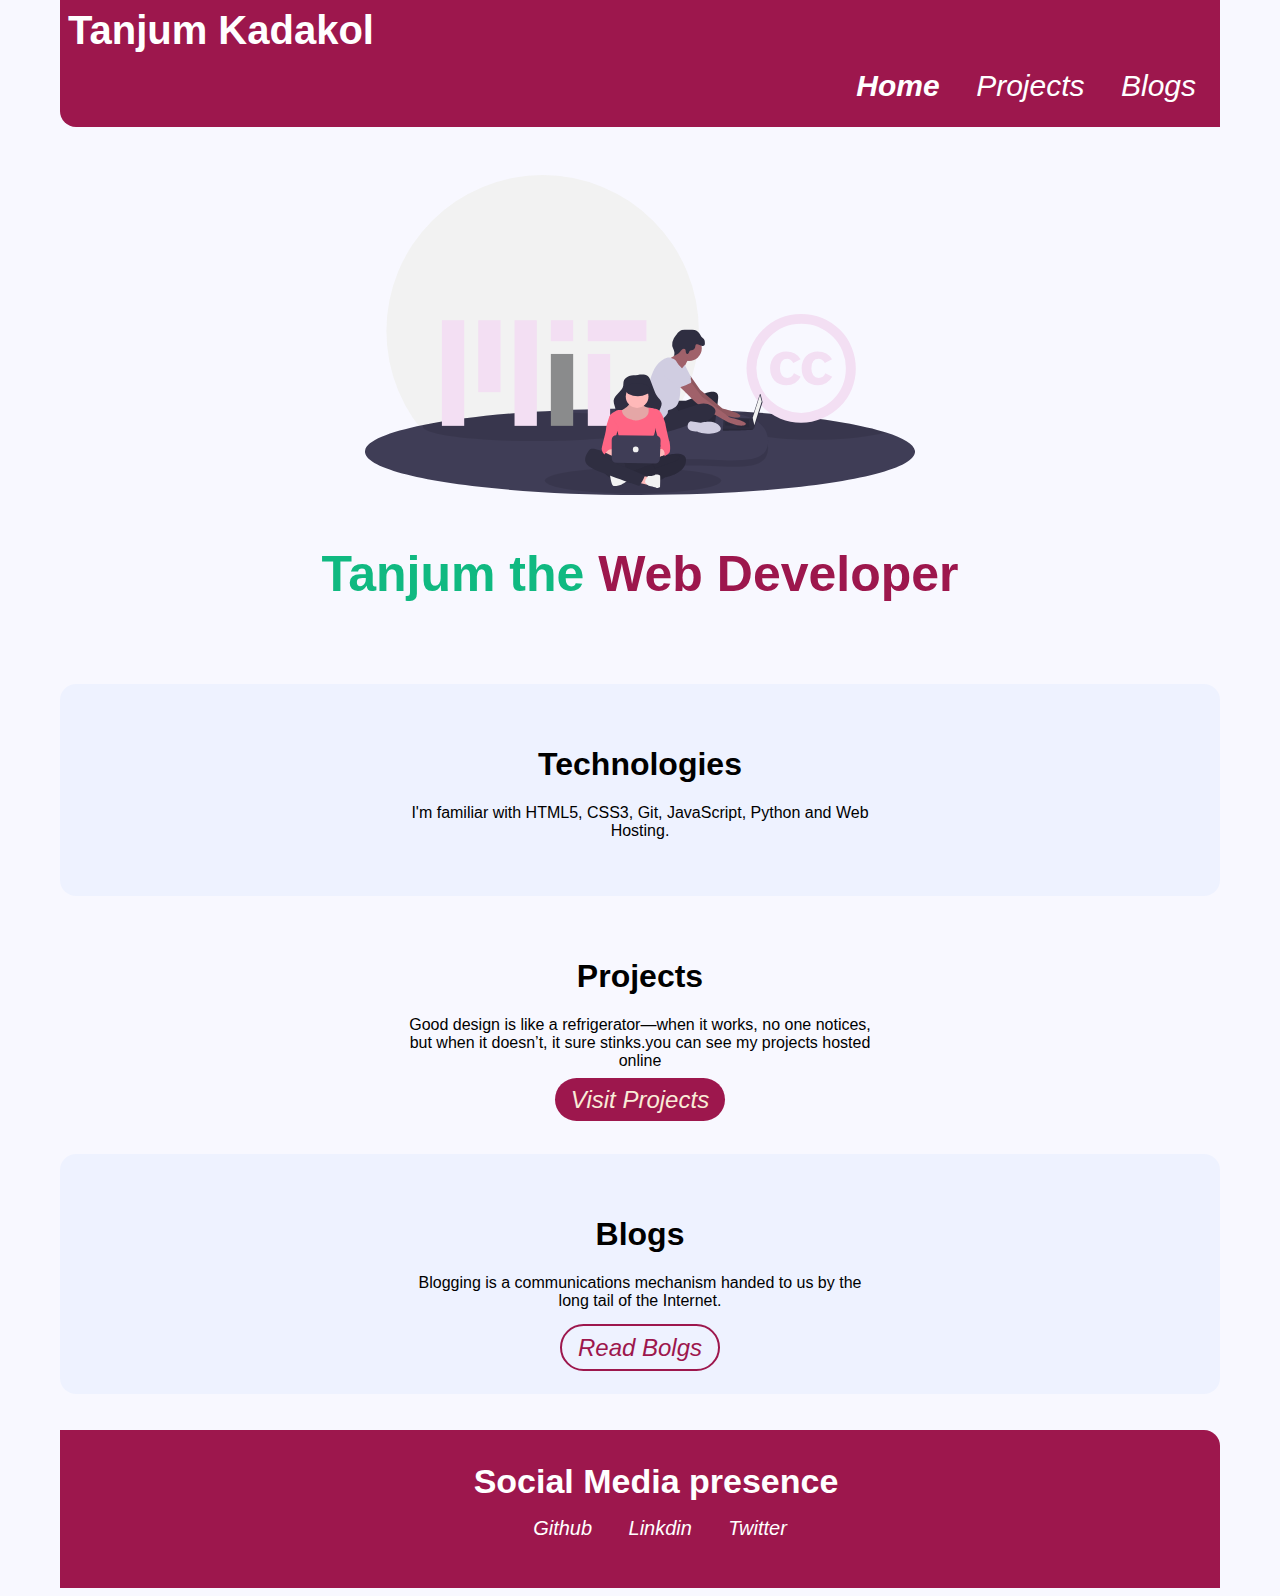
==== index.html @ bb6d300d "doc:added links" ====
<!DOCTYPE html>
<html lang="en">

<head>
    <meta charset="UTF-8">
    <meta http-equiv="X-UA-Compatible" content="IE=edge">
    <meta name="viewport" content="width=device-width, initial-scale=1.0">
    <title>home | kamiyabi</title>
    <link rel="stylesheet" href="styles.css">
</head>

<body>
    <nav class="navigation container">
        <div class="nav-brand">Tanjum Kadakol</div>
        <ul class="list-non-bulit nav-pills">
            <li class="list-item-inline">
                <a class="link link-active" href="/">Home</a>
            </li>
            <li class="list-item-inline">
                <a class="link" href="/projects.html">Projects</a>
            </li>
            <li class="list-item-inline">
                <a class="link" href="/blogs.html">Blogs</a>
            </li>
        </ul>
    </nav>
    <header class="hero">
        <img class="hero-image" src="images/image.svg" alt="image">
        <h1 class="hero-heading">Tanjum the <span class="heading-invot">Web Developer</span> </h1>
    </header>
    <section class="section ow">
        <div class="container container-center">
            <h1>Technologies</h1>
            <p>I'm familiar with HTML5, CSS3, Git, JavaScript, Python and Web Hosting.
            </p>
        </div>

    </section>
    <section class="section">
        <div class="container container-center">
            <h1>Projects</h1>
            <p>Good design is like a refrigerator—when it works, no one notices, but when it doesn’t, it sure stinks.you
                can see my projects hosted online
            </p>
            <center><a class="link link-primary" href="/projects.html">Visit Projects</a></center>
        </div>

    </section>
    <section class="section ow">
        <div class="container container-center">
            <h1>Blogs</h1>
            <p>Blogging is a communications mechanism handed to us by the long tail of the Internet.</p>
        </div>
        <center><a class="link link-secondary" href="/blogs.html">Read Bolgs</a></center>
    </section>
    <br>
    <br>
    <footer class="footer">
        <div class="footer-header">Social Media presence</div>
        <ul class="social-link list-non-bulit">
            <li class="list-item-inline">
                <a class="link" href="https://github.com/Tanjum786">Github</a>
            </li>
            <li class="list-item-inline">
                <a class="link" href="https://www.linkedin.com/in/tanjum-kadakol-665a69225/">Linkdin</a>
            </li>
            <li class="list-item-inline">
                <a class="link" href="/">Twitter</a>
            </li>
        </ul>
    </footer>

</body>

</html>
---- styles.css ----
@import url('https://fonts.googleapis.com/css2?family=EB+Garamond&family=Montagu+Slab:wght@300&family=Source+Serif+Pro:ital,wght@1,300&display=swap');

:root {
    --primary-color: #9D174D;
    --dark-green: #10B981;
    --off-white: #EEF2FF;

}

body {
    background-color: ghostwhite;
    font-family: 'Montserrat', sans-serif;
    margin-top: 0px;
    margin-left: 60px;
    margin-right: 60px;

}

hr {
    margin: 3rem
}

.container {
    padding: 0.5rem 1rem;
}

.container-center {
    max-width: 570px;
    margin: auto;
}

.link:hover {
    color: fuchsia;
}

.link {
    box-sizing: border-box;
    text-decoration: none;
    padding: 0.5rem 1rem;
    font-size: 1.5rem;
    font-style: italic;
}

.link-primary {
    background-color: var(--primary-color);
    border-radius: 1.5rem;
    color: antiquewhite;


}

.link-secondary {
    color: var(--primary-color);
    margin: 6px;
    border-radius: 1.5rem;
    border: 2px solid var(--primary-color);
}

.list-non-bulit {
    list-style: none;
}

.list-item-inline {
    display: inline;
    padding-right: 1rem 0.5rem;
}

.box {
    background-color: var(--off-white);
    padding: 2rem;
    margin: 3rem auto;
    text-align: center;
    border-radius: 1rem;
}

.navigation {
    background-color: var(--primary-color);
    color: white;
    padding: 0.5rem;
    border-bottom-left-radius: 1rem;
}

.navigation .link {
    color: white;
    text-decoration: none;
    font-size: 30px;

}

.navigation .nav-pills {
    text-align: right;
}

.navigation .nav-brand:hover {
    color: var(--dark-green);
}

.navigation .nav-brand {
    font-weight: bold;
    font-size: 40px;
    font-family: 'Montserrat', sans-serif;

}

.navigation .link-active:hover {
    color: var(--dark-green);
}

.navigation .link-active {
    font-weight: bold;

}

header {
    display: block;
}

p {
    margin-left: 3rem;
    margin-right: 3rem;
    text-align: center;
}

h2:hover {
    color: var(--primary-color);
}

h2 {
    margin-left: 3rem;
    margin-right: 3rem;
    text-align: center;
}

.hero {
    padding: 2rem;
    padding-top: 3rem;
}

.hero .hero-image {
    max-width: 550px;
    margin: auto;
    display: block;
}

.hero .hero-heading {
    text-align: center;
    padding: 1rem;
    color: var(--dark-green);
    font-size: 50px;
}

.hero .hero-heading .heading-invot {
    color: var(--primary-color);
    font-size: 50px;

}

.section {
    padding: 2rem;
}

h1:hover {
    color: var(--primary-color);
}

.section h1 {
    text-align: center;

}

.ow {
    background-color: var(--off-white);
    border-radius: 1rem;
}

.footer {
    background-color: var(--primary-color);
    padding: 2rem 0rem;
    text-align: center;
    color: white;
    border-top-right-radius: 1rem;

}

.footer .footer-header:hover {
    color: aqua;
}

.footer .footer-header {
    font-weight: bold;
    font-size: 34px;
    padding-left: 2rem;

}

.footer .link:hover {
    color: var(--dark-green);
}

.footer .link {
    color: white;
    font-size: 20px;

}
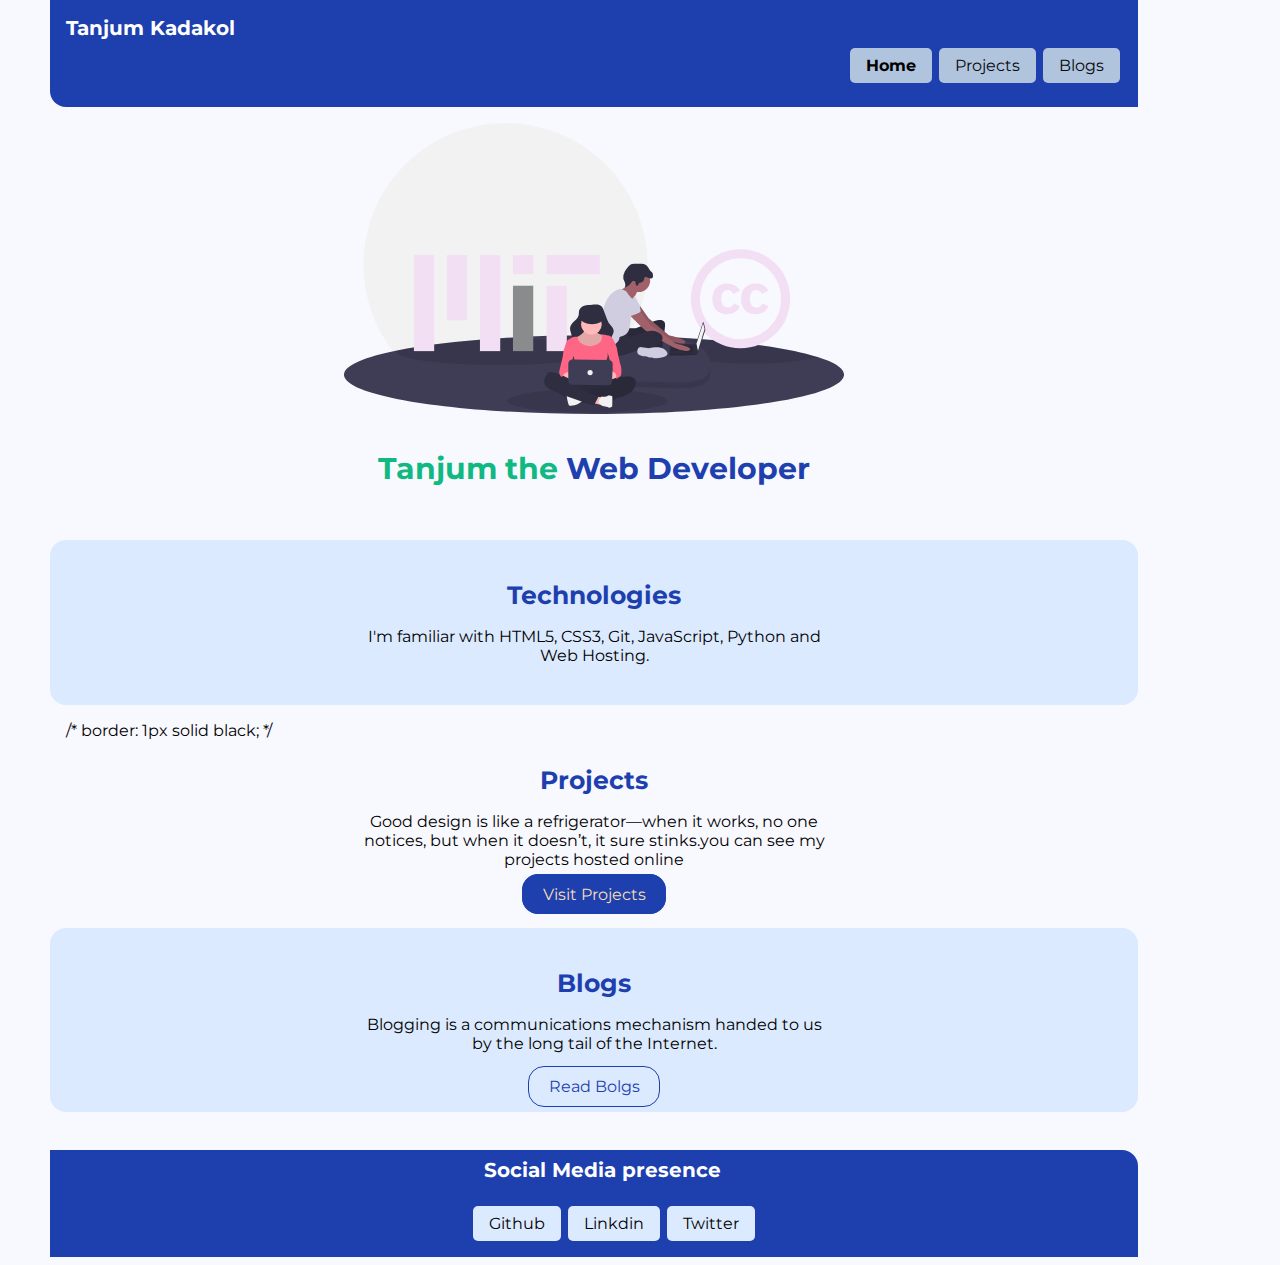
==== commit bf3bc2b3: "Update index.html" ====
--- a/index.html
+++ b/index.html
@@ -36,7 +36,8 @@
         </div>
 
     </section>
-    <section class="section">
+    <section class="section">    /* border: 1px solid black; */
+
         <div class="container container-center">
             <h1>Projects</h1>
             <p>Good design is like a refrigerator—when it works, no one notices, but when it doesn’t, it sure stinks.you
@@ -65,7 +66,7 @@
                 <a class="link" href="https://www.linkedin.com/in/tanjum-kadakol-665a69225/">Linkdin</a>
             </li>
             <li class="list-item-inline">
-                <a class="link" href="/">Twitter</a>
+                <a class="link" href="https://twitter.com/KadakolTanjum">Twitter</a>
             </li>
         </ul>
     </footer>
--- a/styles.css
+++ b/styles.css
@@ -1,18 +1,19 @@
-@import url('https://fonts.googleapis.com/css2?family=EB+Garamond&family=Montagu+Slab:wght@300&family=Source+Serif+Pro:ital,wght@1,300&display=swap');
-
+@import url('https://fonts.googleapis.com/css2?family=Montserrat:wght@400;700&display=swap');
 :root {
-    --primary-color: #9D174D;
+    --primary-color:#1E40AF;
     --dark-green: #10B981;
-    --off-white: #EEF2FF;
+    --off-white:#DBEAFE;
 
 }
 
 body {
     background-color: ghostwhite;
     font-family: 'Montserrat', sans-serif;
-    margin-top: 0px;
-    margin-left: 60px;
-    margin-right: 60px;
+    margin-top: 0px ;
+    margin-left: 50px;
+    margin-right: 50px;
+    width: 85%;
+    max-width: 100%;
 
 }
 
@@ -29,31 +30,30 @@
     margin: auto;
 }
 
-.link:hover {
-    color: fuchsia;
-}
-
 .link {
+    text-align: center;
     box-sizing: border-box;
     text-decoration: none;
     padding: 0.5rem 1rem;
-    font-size: 1.5rem;
-    font-style: italic;
-}
-
+    margin: 0.1rem;
+}
 .link-primary {
+    max-width: 140px;
+    padding: 0.6rem 1.2rem;
     background-color: var(--primary-color);
-    border-radius: 1.5rem;
-    color: antiquewhite;
-
-
-}
-
+    color:wheat;
+    margin: 1.5rem auto;
+    border-radius: 1rem;
+    border: 0.1rem solid var(--primary-color);
+}
 .link-secondary {
-    color: var(--primary-color);
-    margin: 6px;
-    border-radius: 1.5rem;
-    border: 2px solid var(--primary-color);
+    max-width: 140px;
+    padding: 0.6rem 1.2rem;
+    color:var(--primary-color);
+    margin:1.5rem auto;
+    border-radius: 1rem;
+    border: 0.1rem solid var(--primary-color);
+
 }
 
 .list-non-bulit {
@@ -67,8 +67,10 @@
 
 .box {
     background-color: var(--off-white);
-    padding: 2rem;
-    margin: 3rem auto;
+    padding: 1.5rem ;
+    padding-top: 0.5rem;
+    margin-bottom: 0.5;
+    margin: 2rem auto;
     text-align: center;
     border-radius: 1rem;
 }
@@ -76,15 +78,15 @@
 .navigation {
     background-color: var(--primary-color);
     color: white;
-    padding: 0.5rem;
+    padding: 1rem;
     border-bottom-left-radius: 1rem;
 }
 
 .navigation .link {
-    color: white;
+    color: rgb(8, 8, 8);
     text-decoration: none;
-    font-size: 30px;
-
+    background:lightsteelblue;
+    border-radius: 5px;
 }
 
 .navigation .nav-pills {
@@ -93,32 +95,35 @@
 
 .navigation .nav-brand:hover {
     color: var(--dark-green);
+    
 }
 
 .navigation .nav-brand {
     font-weight: bold;
-    font-size: 40px;
-    font-family: 'Montserrat', sans-serif;
+    font-size: 20px;
 
 }
 
 .navigation .link-active:hover {
-    color: var(--dark-green);
+    background-color: var(--dark-green);
 }
 
 .navigation .link-active {
     font-weight: bold;
+    color: black    ;
 
 }
 
 header {
     display: block;
+    margin: auto;
 }
 
 p {
     margin-left: 3rem;
     margin-right: 3rem;
     text-align: center;
+    
 }
 
 h2:hover {
@@ -126,18 +131,18 @@
 }
 
 h2 {
-    margin-left: 3rem;
-    margin-right: 3rem;
+    margin-left: 2rem;
+    margin-right: 2rem;
     text-align: center;
 }
 
 .hero {
-    padding: 2rem;
-    padding-top: 3rem;
+    padding: 1rem;
+    padding-top: 1rem;
 }
 
 .hero .hero-image {
-    max-width: 550px;
+    max-width: 500px;
     margin: auto;
     display: block;
 }
@@ -146,59 +151,59 @@
     text-align: center;
     padding: 1rem;
     color: var(--dark-green);
-    font-size: 50px;
+    font-size: 30px;
 }
 
 .hero .hero-heading .heading-invot {
     color: var(--primary-color);
-    font-size: 50px;
+    font-size: 30px;
 
 }
 
 .section {
-    padding: 2rem;
-}
-
+    padding: 1rem;
+}
+h1{
+    text-align: center;
+    font-size: 25px;
+}
 h1:hover {
     color: var(--primary-color);
 }
 
 .section h1 {
     text-align: center;
+    color: var(--primary-color);
 
 }
 
 .ow {
+    margin-top: auto;
     background-color: var(--off-white);
     border-radius: 1rem;
 }
 
 .footer {
     background-color: var(--primary-color);
-    padding: 2rem 0rem;
+    padding: 0.5rem 0rem;
     text-align: center;
     color: white;
     border-top-right-radius: 1rem;
 
 }
-
-.footer .footer-header:hover {
-    color: aqua;
-}
-
 .footer .footer-header {
     font-weight: bold;
-    font-size: 34px;
-    padding-left: 2rem;
-
-}
-
-.footer .link:hover {
-    color: var(--dark-green);
-}
-
+    margin-bottom: 2rem;
+    font-size: 20px;
+    padding-left: 1rem;
+
+}
+.footer .link:hover{
+     background-color:blueviolet;
+}
 .footer .link {
-    color: white;
-    font-size: 20px;
+    color:black;
+    background: #DBEAFE;
+    border-radius: 5px;
 
 }